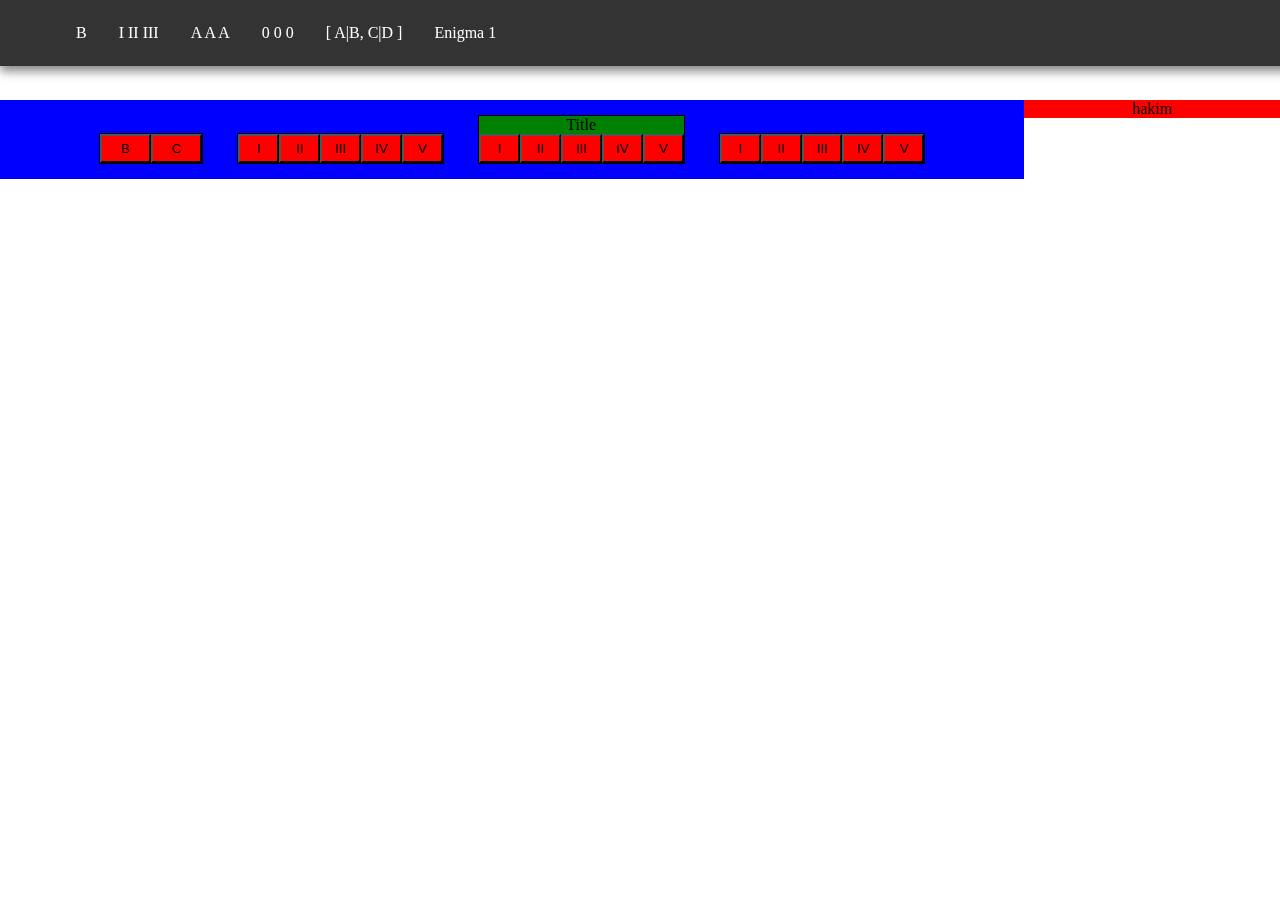
==== src/v2/index.htm @ fb498921 "v2" ====
<!DOCTYPE html>
<html>

<head>
  <meta charset="utf-8"/>
  <link rel="stylesheet" type="text/css" href="css/default.css">
</head>

<body>

  <div id="toolbar-container">
    <ul class="toolbar">
      <li><span>B</span></li>
      <li><span>I II III</span></li>
      <li><span>A A A</span></li>
      <li><span>0 0 0</span></li>
      <li><span>[ A|B, C|D ]</span></li>
      <li><span>Enigma 1</span></li>
    </ul>
  </div>
  <div id="rotors-container">

    <div class="reflector">
      <div class="reflector-button-container">
        <button>B</button><button>C</button>
      </div>
    </div>
    <div class="rotor">
      <div class="rotor-button-container">
        <button>I</button><button>II</button><button>III</button><button>IV</button><button>V</button>
      </div>
    </div>
    <div class="rotor">
      <span>Title</span>
      <div class="rotor-button-container">
        <button>I</button><button>II</button><button>III</button><button>IV</button><button>V</button>
      </div>
    </div>
    <div class="rotor">
      <div class="rotor-button-container">
        <button>I</button><button>II</button><button>III</button><button>IV</button><button>V</button>
      </div>
    </div>

  </div>
    <div id="info-container">
      hakim
    </div>
  
  <script src="js/jquery.js" type="text/javascript"></script>
  <script src="js/rotor.js" type="text/javascript"></script>
  <script src="js/factory.js" type="text/javascript"></script>
  <script src="js/machine.js" type="text/javascript"></script>
  <script src="js/view.js" type="text/javascript"></script>
    
</body>

</html>
---- src/v2/css/default.css ----
/* FIXME entrelacmeent quand zoom entre toolbar et rotor */


/* HTML */

button::-moz-focus-inner {
  border: 0;
}

html,
body {
  margin: 0;
  height: 100%;
  width: 100%;
}


/* containers */

#toolbar-container {
  height:100px;
}

#rotors-container {
  float:left;
  width: 80%;
  background: blue;
  text-align: center;
}

#info-container{
  width:20%;
  background:red;
  text-align: center;
  position: fixed;
  right:0;
}
/* Toolbar */

ul.toolbar {
  box-shadow: 0px 5px 10px grey;
  list-style-type: none;
  margin: 0;
  padding: 10px;
  padding-left: 60px;
  overflow: hidden;
  background-color: #333;
  position: fixed;
  top: 0;
  width: 100%;
}

ul.toolbar li {
  float: left;
}


/* Toolbar spans */

ul.toolbar span {
  display: block;
  color: white;
  text-align: center;
  padding: 14px 16px;
  text-decoration: none;
}


/* Toolbar links */

ul.toolbar a {
  display: block;
  color: white;
  text-align: center;
  padding: 14px 16px;
  text-decoration: none;
}

ul.toolbar a:hover:not(.tb-active) {
  background-color: #111;
}

a.tb-active {
  background-color: #4CAF50;
}


/* Reflector */

.reflector {
  display: inline-block;
  background: green;
  margin: 15px;
  padding: 0;
  width: 10%;
  height: 100%;
  border: 1px solid black;
}

.reflector-button-container {
  width: 100%;
  padding: 0;
  margin: 0 auto;
  text-align: center;
  background: yellow;
}

.reflector-button-container button {
  width: 50%;
  background: red;
  margin: 0;
  padding: 5px;
  /*border: 1px solid black;*/
}

/* Rotor */

.rotor {
  display: inline-block;
  background: green;
  margin: 15px;
  padding: 0;
  width: 20%;
  height: 100%;
  border: 1px solid black;
}

.rotor-button-container {
  width: 100%;
  padding: 0;
  margin: 0 auto;
  text-align: center;
  background: yellow;
}

.rotor-button-container button {
  width: 20%;
  background: red;
  margin: 0;
  padding: 5px;
  /*border: 1px solid black;*/
}
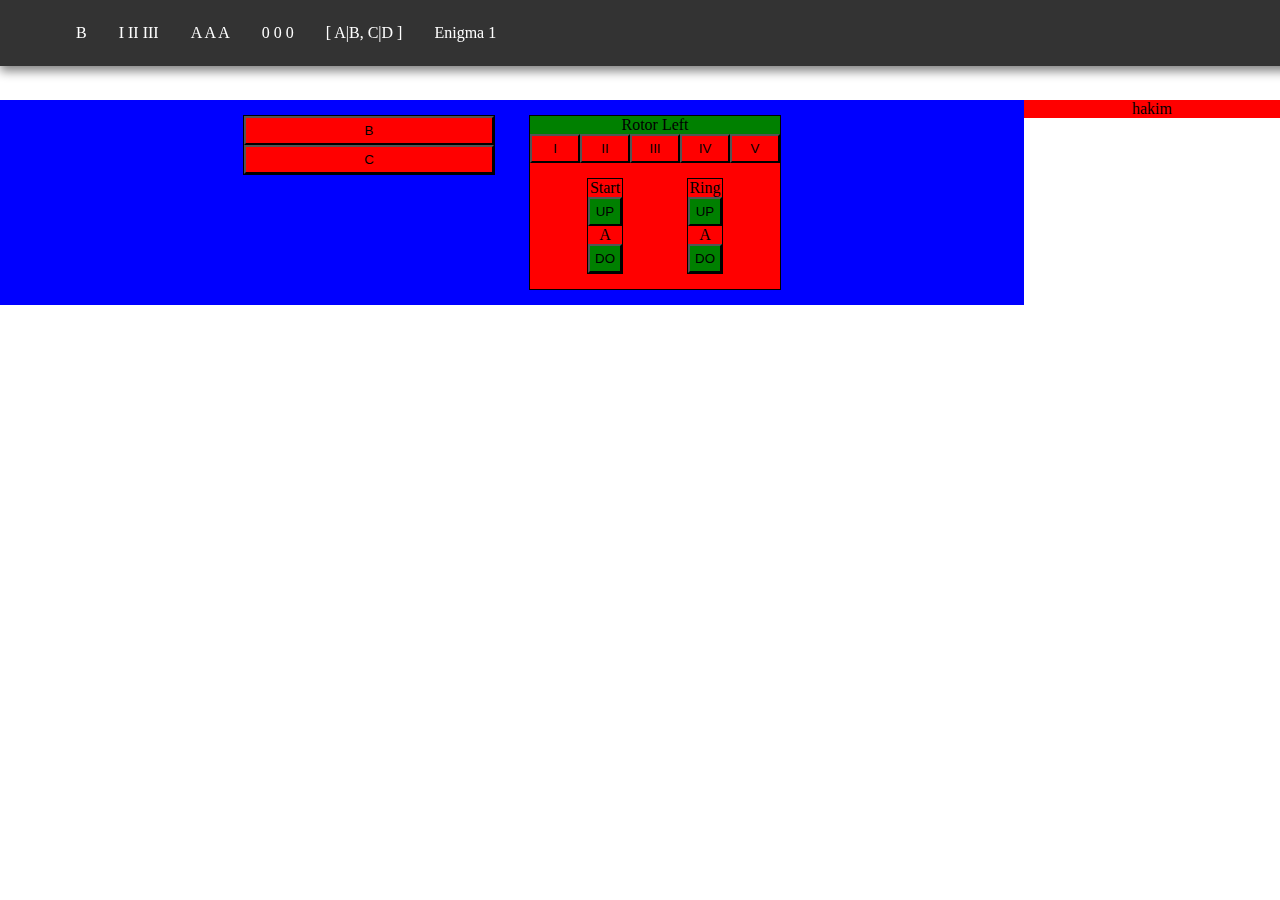
==== commit 00e8e3ac: "v2 update" ====
--- a/src/v2/index.htm
+++ b/src/v2/index.htm
@@ -2,7 +2,7 @@
 <html>
 
 <head>
-  <meta charset="utf-8"/>
+  <meta charset="utf-8" />
   <link rel="stylesheet" type="text/css" href="css/default.css">
 </head>
 
@@ -22,37 +22,45 @@
 
     <div class="reflector">
       <div class="reflector-button-container">
-        <button>B</button><button>C</button>
-      </div>
-    </div>
-    <div class="rotor">
-      <div class="rotor-button-container">
-        <button>I</button><button>II</button><button>III</button><button>IV</button><button>V</button>
-      </div>
-    </div>
-    <div class="rotor">
-      <span>Title</span>
-      <div class="rotor-button-container">
-        <button>I</button><button>II</button><button>III</button><button>IV</button><button>V</button>
-      </div>
-    </div>
-    <div class="rotor">
-      <div class="rotor-button-container">
-        <button>I</button><button>II</button><button>III</button><button>IV</button><button>V</button>
+        <button>B</button>
+        <button>C</button>
       </div>
     </div>
 
+    <div class="rotor">
+      <span>Rotor Left</span>
+      <div class="rotor-button-container">
+        <button>I</button><button>II</button><button>III</button><button>IV</button><button>V</button>
+
+        <div class="rotor-param-container">
+          <div class="rotor-param">
+            <span>Start</span>
+            <button class="rotor-param-element">UP</button>
+            <span class="rotor-param-element">A</span>
+            <button class="rotor-param-element">DO</button>
+          </div>
+          <div class="rotor-param">
+            <span>Ring</span>
+            <button class="rotor-param-element">UP</button>
+            <span class="rotor-param-element">A</span>
+            <button class="rotor-param-element">DO</button>
+          </div>
+        </div>
+      </div>
+    </div>
+
+
   </div>
-    <div id="info-container">
-      hakim
-    </div>
-  
+  <div id="info-container">
+    hakim
+  </div>
+
   <script src="js/jquery.js" type="text/javascript"></script>
   <script src="js/rotor.js" type="text/javascript"></script>
   <script src="js/factory.js" type="text/javascript"></script>
   <script src="js/machine.js" type="text/javascript"></script>
   <script src="js/view.js" type="text/javascript"></script>
-    
+
 </body>
 
 </html>--- a/src/v2/css/default.css
+++ b/src/v2/css/default.css
@@ -21,20 +21,27 @@
   height:100px;
 }
 
-#rotors-container {
-  float:left;
-  width: 80%;
-  background: blue;
-  text-align: center;
-}
-
 #info-container{
+  
   width:20%;
   background:red;
   text-align: center;
   position: fixed;
   right:0;
 }
+
+#rotors-container {
+  float:left;
+  width: 80%;
+  background: blue;
+  margin:0 auto;
+  text-align: center;
+}
+
+#plugboard-container{
+  
+}
+
 /* Toolbar */
 
 ul.toolbar {
@@ -90,10 +97,10 @@
 .reflector {
   display: inline-block;
   background: green;
-  margin: 15px;
   padding: 0;
-  width: 10%;
-  height: 100%;
+  vertical-align: top;
+  margin:15px;
+  width: 250px;
   border: 1px solid black;
 }
 
@@ -106,7 +113,7 @@
 }
 
 .reflector-button-container button {
-  width: 50%;
+  width: 100%;
   background: red;
   margin: 0;
   padding: 5px;
@@ -118,10 +125,10 @@
 .rotor {
   display: inline-block;
   background: green;
-  margin: 15px;
   padding: 0;
-  width: 20%;
-  height: 100%;
+  vertical-align: top;
+  width: 250px;
+  margin:15px;
   border: 1px solid black;
 }
 
@@ -139,4 +146,30 @@
   margin: 0;
   padding: 5px;
   /*border: 1px solid black;*/
-}+}
+
+.rotor-param-container{
+  width:100%;
+  background:red;
+}
+
+.rotor-param{
+  display:inline-block;
+  margin:15px;
+  margin-left:30px;
+  margin-right: 30px;
+  border:1px solid black;
+}
+
+.rotor-param-element{
+  display: block;
+  width:100%;
+}
+
+.rotor-param button{
+  background:green;
+  display: block;
+  width:100%;
+}
+
+/* Plugboard */ 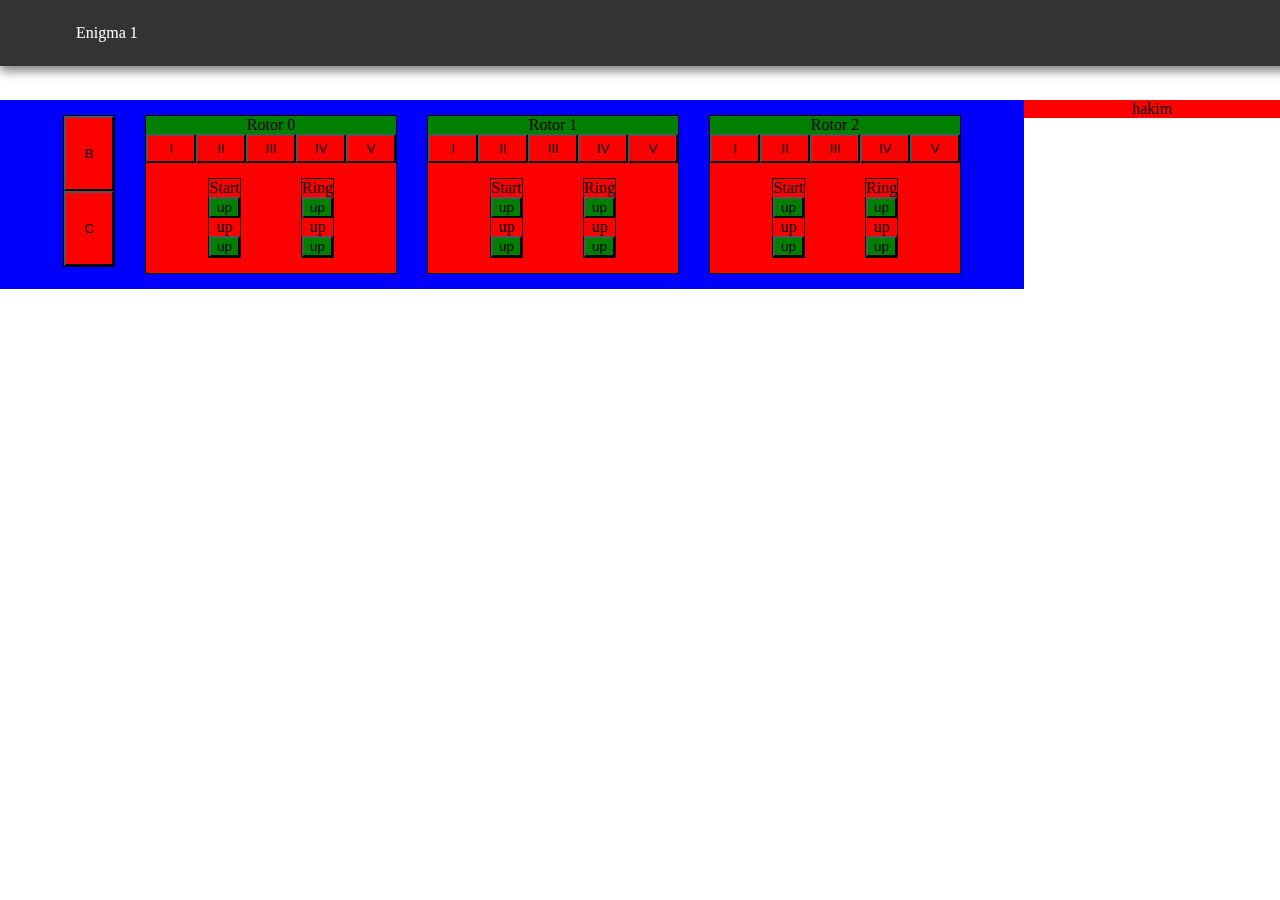
==== commit 2681e3e7: "v2 js rotor + reflector views" ====
--- a/src/v2/index.htm
+++ b/src/v2/index.htm
@@ -10,52 +10,18 @@
 
   <div id="toolbar-container">
     <ul class="toolbar">
-      <li><span>B</span></li>
-      <li><span>I II III</span></li>
-      <li><span>A A A</span></li>
-      <li><span>0 0 0</span></li>
-      <li><span>[ A|B, C|D ]</span></li>
       <li><span>Enigma 1</span></li>
     </ul>
   </div>
   <div id="rotors-container">
-
-    <div class="reflector">
-      <div class="reflector-button-container">
-        <button>B</button>
-        <button>C</button>
-      </div>
-    </div>
-
-    <div class="rotor">
-      <span>Rotor Left</span>
-      <div class="rotor-button-container">
-        <button>I</button><button>II</button><button>III</button><button>IV</button><button>V</button>
-
-        <div class="rotor-param-container">
-          <div class="rotor-param">
-            <span>Start</span>
-            <button class="rotor-param-element">UP</button>
-            <span class="rotor-param-element">A</span>
-            <button class="rotor-param-element">DO</button>
-          </div>
-          <div class="rotor-param">
-            <span>Ring</span>
-            <button class="rotor-param-element">UP</button>
-            <span class="rotor-param-element">A</span>
-            <button class="rotor-param-element">DO</button>
-          </div>
-        </div>
-      </div>
-    </div>
-
-
   </div>
+  
   <div id="info-container">
     hakim
   </div>
 
   <script src="js/jquery.js" type="text/javascript"></script>
+  <script src="js/util.js" type="text/javascript"></script>
   <script src="js/rotor.js" type="text/javascript"></script>
   <script src="js/factory.js" type="text/javascript"></script>
   <script src="js/machine.js" type="text/javascript"></script>
--- a/src/v2/css/default.css
+++ b/src/v2/css/default.css
@@ -100,12 +100,14 @@
   padding: 0;
   vertical-align: top;
   margin:15px;
-  width: 250px;
+  width: 50px;
+  height:150px;
   border: 1px solid black;
 }
 
 .reflector-button-container {
   width: 100%;
+  height:100%;
   padding: 0;
   margin: 0 auto;
   text-align: center;
@@ -114,6 +116,7 @@
 
 .reflector-button-container button {
   width: 100%;
+  height:50%;
   background: red;
   margin: 0;
   padding: 5px;
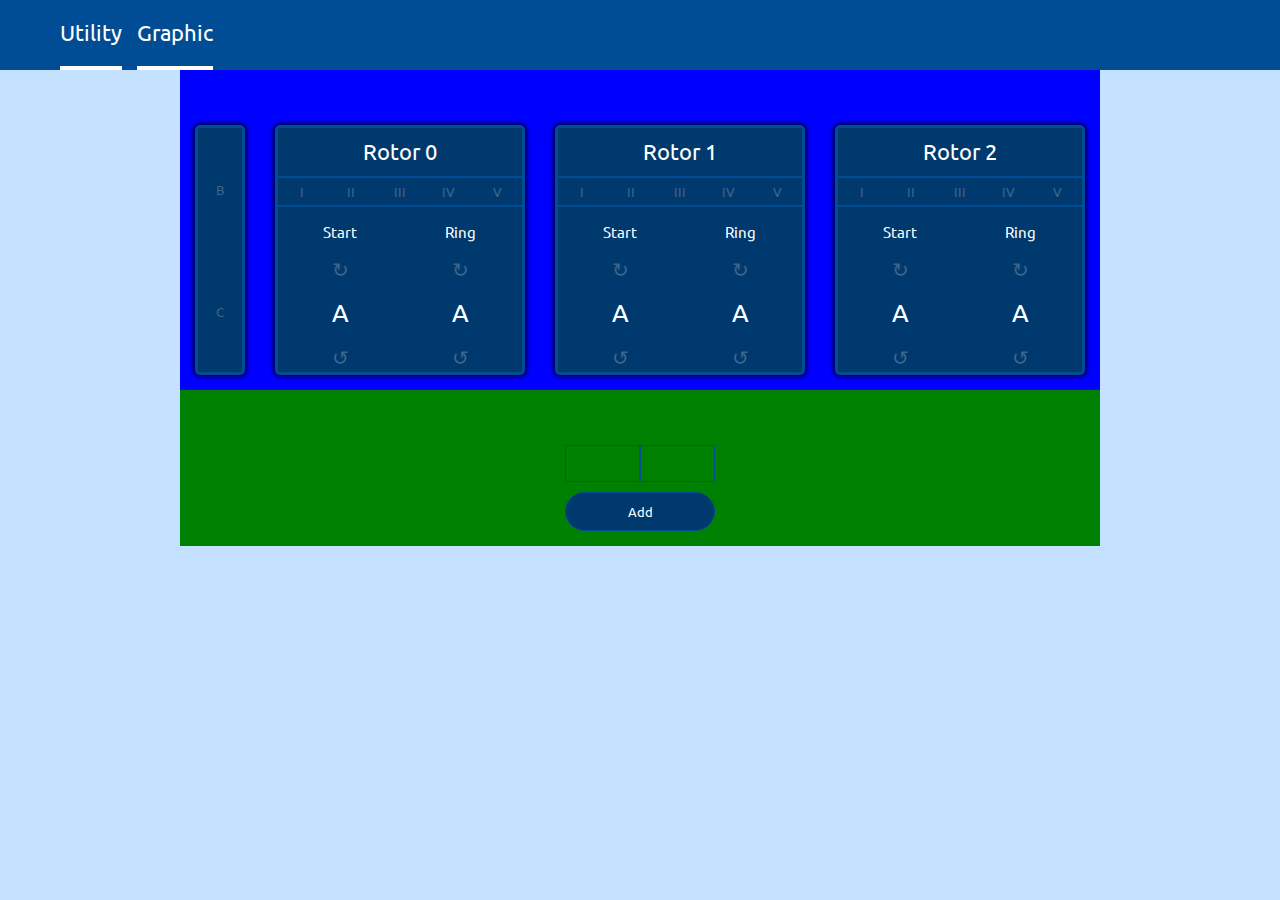
==== commit f73cd1b6: "resp design" ====
--- a/src/v2/index.htm
+++ b/src/v2/index.htm
@@ -3,6 +3,7 @@
 
 <head>
   <meta charset="utf-8" />
+  <link rel="stylesheet" type="text/css" href="http://fonts.googleapis.com/css?family=Ubuntu:regular,bold&subset=Latin">
   <link rel="stylesheet" type="text/css" href="css/default.css">
 </head>
 
@@ -10,15 +11,17 @@
 
   <div id="toolbar-container">
     <ul class="toolbar">
-      <li><span>Enigma 1</span></li>
+      <li><span>Utility</span></li>
+      <li><span>Graphic</span></li>
     </ul>
   </div>
-  <div id="rotors-container">
-  </div>
+  <section id="section-config">
+    <div id="rotors-container">
+    </div>
+    <div id="plugboard-container">
+    </div>
+  </section>
   
-  <div id="info-container">
-    hakim
-  </div>
 
   <script src="js/jquery.js" type="text/javascript"></script>
   <script src="js/util.js" type="text/javascript"></script>
--- a/src/v2/css/default.css
+++ b/src/v2/css/default.css
@@ -7,64 +7,102 @@
   border: 0;
 }
 
+button{
+  cursor:pointer;
+  font-family: inherit; 
+}
+
 html,
 body {
-  margin: 0;
   height: 100%;
   width: 100%;
-}
-
+  margin:0 auto;
+  padding:0;
+  text-align: center;
+  font-family: Ubuntu, Verdana, Geneva, Arial, Helvetica, sans-serif;
+  font-size:22px;
+  background:#c4e2ff;
+}
+
+
+/* sections */
+
+#section-config{
+  width:100%;
+  background:inherit;
+  text-align: center;
+}
 
 /* containers */
 
 #toolbar-container {
-  height:100px;
-}
-
-#info-container{
-  
-  width:20%;
-  background:red;
-  text-align: center;
-  position: fixed;
-  right:0;
+  height:70px;
 }
 
 #rotors-container {
-  float:left;
-  width: 80%;
-  background: blue;
+  display: inline-block;
+  width: 920px;
   margin:0 auto;
-  text-align: center;
+  padding-top:40px;
+  text-align: center;
+  background:blue;
+  vertical-align: top;
 }
 
 #plugboard-container{
-  
+  display: inline-block;
+  width: 920px;
+  margin:0 auto;
+  padding-top:40px;
+  text-align: center;
+  vertical-align: top;
+  background:green;
 }
 
 /* Toolbar */
 
 ul.toolbar {
-  box-shadow: 0px 5px 10px grey;
+  display: flex;
+  /*box-shadow: 0px 2px 3px grey;*/
   list-style-type: none;
   margin: 0;
-  padding: 10px;
+  padding:0;
   padding-left: 60px;
   overflow: hidden;
-  background-color: #333;
+  background: #004d95;
   position: fixed;
   top: 0;
   width: 100%;
-}
-
-ul.toolbar li {
-  float: left;
-}
-
+  height:70px;
+  justify-content: flex-start;
+  align-items: center;
+}
 
 /* Toolbar spans */
 
 ul.toolbar span {
+  display: block;
+  color: white;
+  text-align: center;
+  padding:20px;
+  padding-left: 0;
+  padding-right:0;
+  margin:0;
+  margin-right: 15px;
+  text-decoration: none;
+  border-bottom:5px solid white;
+  height:100%;
+}
+ul.toolbar span:hover {
+  border-bottom:5px solid #00396d;
+  color:#00396d;
+  cursor:pointer;
+}
+
+
+/* Toolbar links */
+
+ul.toolbar a {
   display: block;
   color: white;
   text-align: center;
@@ -72,17 +110,6 @@
   text-decoration: none;
 }
 
-
-/* Toolbar links */
-
-ul.toolbar a {
-  display: block;
-  color: white;
-  text-align: center;
-  padding: 14px 16px;
-  text-decoration: none;
-}
-
 ul.toolbar a:hover:not(.tb-active) {
   background-color: #111;
 }
@@ -95,14 +122,20 @@
 /* Reflector */
 
 .reflector {
-  display: inline-block;
-  background: green;
+  -webkit-box-sizing: border-box;
+  -moz-box-sizing: border-box;
+  box-sizing: border-box;
+  display: inline-block;
   padding: 0;
   vertical-align: top;
   margin:15px;
   width: 50px;
-  height:150px;
-  border: 1px solid black;
+  height:250px;
+  border: 3px solid #004d95;
+  background-color: #00396d;
+  border-radius: 5px;
+  box-shadow: #000 0px 0px 5px 1px;
+
 }
 
 .reflector-button-container {
@@ -111,28 +144,46 @@
   padding: 0;
   margin: 0 auto;
   text-align: center;
-  background: yellow;
 }
 
 .reflector-button-container button {
   width: 100%;
   height:50%;
-  background: red;
   margin: 0;
   padding: 5px;
-  /*border: 1px solid black;*/
+  background:inherit;
+  border-width: 0;
+  color:#3f668b;
+}
+
+.reflector-button-container button:hover {
+  background:#004d95;
+  color:white;
 }
 
 /* Rotor */
 
 .rotor {
-  display: inline-block;
-  background: green;
+  -webkit-box-sizing: border-box;
+  -moz-box-sizing: border-box;
+  box-sizing: border-box;
+  display: inline-block;
+  background:#00396d;
   padding: 0;
   vertical-align: top;
   width: 250px;
+  height:250px;
   margin:15px;
-  border: 1px solid black;
+  border: 3px solid #004d95;
+  border-radius: 5px;
+  box-shadow: #000 0px 0px 5px 1px;
+  color:white;
+  
+}
+
+.rotor span{
+  display:block;
+  padding:10px;
 }
 
 .rotor-button-container {
@@ -140,20 +191,31 @@
   padding: 0;
   margin: 0 auto;
   text-align: center;
-  background: yellow;
 }
 
 .rotor-button-container button {
   width: 20%;
-  background: red;
   margin: 0;
   padding: 5px;
+  background:inherit;
+  border-width: 0;
+  border-top: 2px solid #004d95;
+  border-bottom: 2px solid #004d95;
+  color:#3f668b;
   /*border: 1px solid black;*/
 }
 
+.rotor-button-container button:hover{
+  background:#004d95;
+  color:white;
+}
+
 .rotor-param-container{
   width:100%;
-  background:red;
+}
+
+.rotor-param-container span{
+  padding:0;
 }
 
 .rotor-param{
@@ -161,18 +223,166 @@
   margin:15px;
   margin-left:30px;
   margin-right: 30px;
-  border:1px solid black;
+  font-size: 15px;
+  width:60px;
 }
 
 .rotor-param-element{
   display: block;
+  margin-top:10px;
+  width:100%;
+}
+
+.rotor-param-element-start{
+  color:white;
+  font-size: 25px;
+}
+
+.rotor-param-element-ring{
+  color:white;
+  font-size: 25px;
+}
+
+.rotor-param-element span{
+  display: block;
+  margin-top:10px;
   width:100%;
 }
 
 .rotor-param button{
-  background:green;
-  display: block;
-  width:100%;
-}
-
-/* Plugboard */ +  display: block;
+  width:auto;
+  height:auto;
+  margin:0 auto;
+  margin-top:10px;
+  padding:5px;
+  font-size:20px;
+  border-radius: 0%;
+  color:#3f668b;
+  background: inherit;
+  border-width: 0;
+}
+
+.rotor-param button:hover{
+  color:white;
+  background:inherit;
+}
+
+/* Plugboard */ 
+
+.plugboard-list{
+  padding:0;
+  margin:0;
+}
+
+#plugboard-add{
+  margin:15px auto;
+  padding:0;
+  text-align: center;
+  width:150px;
+}
+
+.plugboard-add button{
+  padding:10px;
+  margin:0;
+  border: 1px solid #004d95;
+  width:100%;
+  border-radius: 20px;
+  color:white;
+  background:#00396d;
+  margin-top: 5px;
+}
+
+.plugboard-add button:hover{
+  background:#004d95;
+}
+
+.plugboard-add-entries{
+  width:100%;
+  padding:0;
+  margin:0;
+}
+
+.plugboard-add-entries textarea{
+  resize: none;
+  text-align: center;
+  -webkit-box-sizing: border-box;
+  -moz-box-sizing: border-box;
+  box-sizing: border-box;
+  width:50%;
+  padding:0;
+  margin:0;
+  padding-top:10px;
+  border: 1px solid #004d95;
+  background:inherit;
+  font-size:25px;
+  font-family: inherit;
+  line-height: 1;
+  height: auto;
+  color: #004d95;
+}
+
+#entry-one{
+  border-radius: 20px 0px 0px 20px;
+}
+
+#entry-two{
+  border-radius: 0px 20px 20px 0px;
+}
+.plug-item{
+  display: inline-block;
+  height:50px;
+  width:65px;
+  margin:5px;
+  padding:5px;
+  border:2px solid #004d95;
+  color:white;
+  border-radius: 8px;
+  box-shadow: #575757 0px 0px 1px 1px;
+  background:#00396d;
+  
+}
+
+.plug-item span{
+  display: flex;
+  align-items: center;
+  justify-content: center;
+  height:inherit;
+  width:inherit;
+  margin:0;
+  border-radius: 6px;
+  
+}
+.cross-panel{
+  position:absolute;
+  margin:0;
+  padding:0;
+  height:0;
+  width:0;
+  overflow:hidden;
+  border-radius: 6px;
+}
+
+.cross{
+  color:white;
+}
+
+.plug-item:hover .cross-panel{
+  display:flex;
+  align-items:center;
+  margin:0;
+  padding:0;
+  justify-content:center;
+  overflow:visible;
+  height:inherit;
+  width:inherit;
+  opacity:0.9;
+  background:rgba(0, 0, 0, 0);
+}
+.plug-item:hover{
+  border-radius:8px;
+  border:2px solid #004d95;
+  box-shadow: #575757 0px 0px 2px 1px;
+  color:rgba(0, 0, 0, 0.31);
+  cursor:pointer;
+}
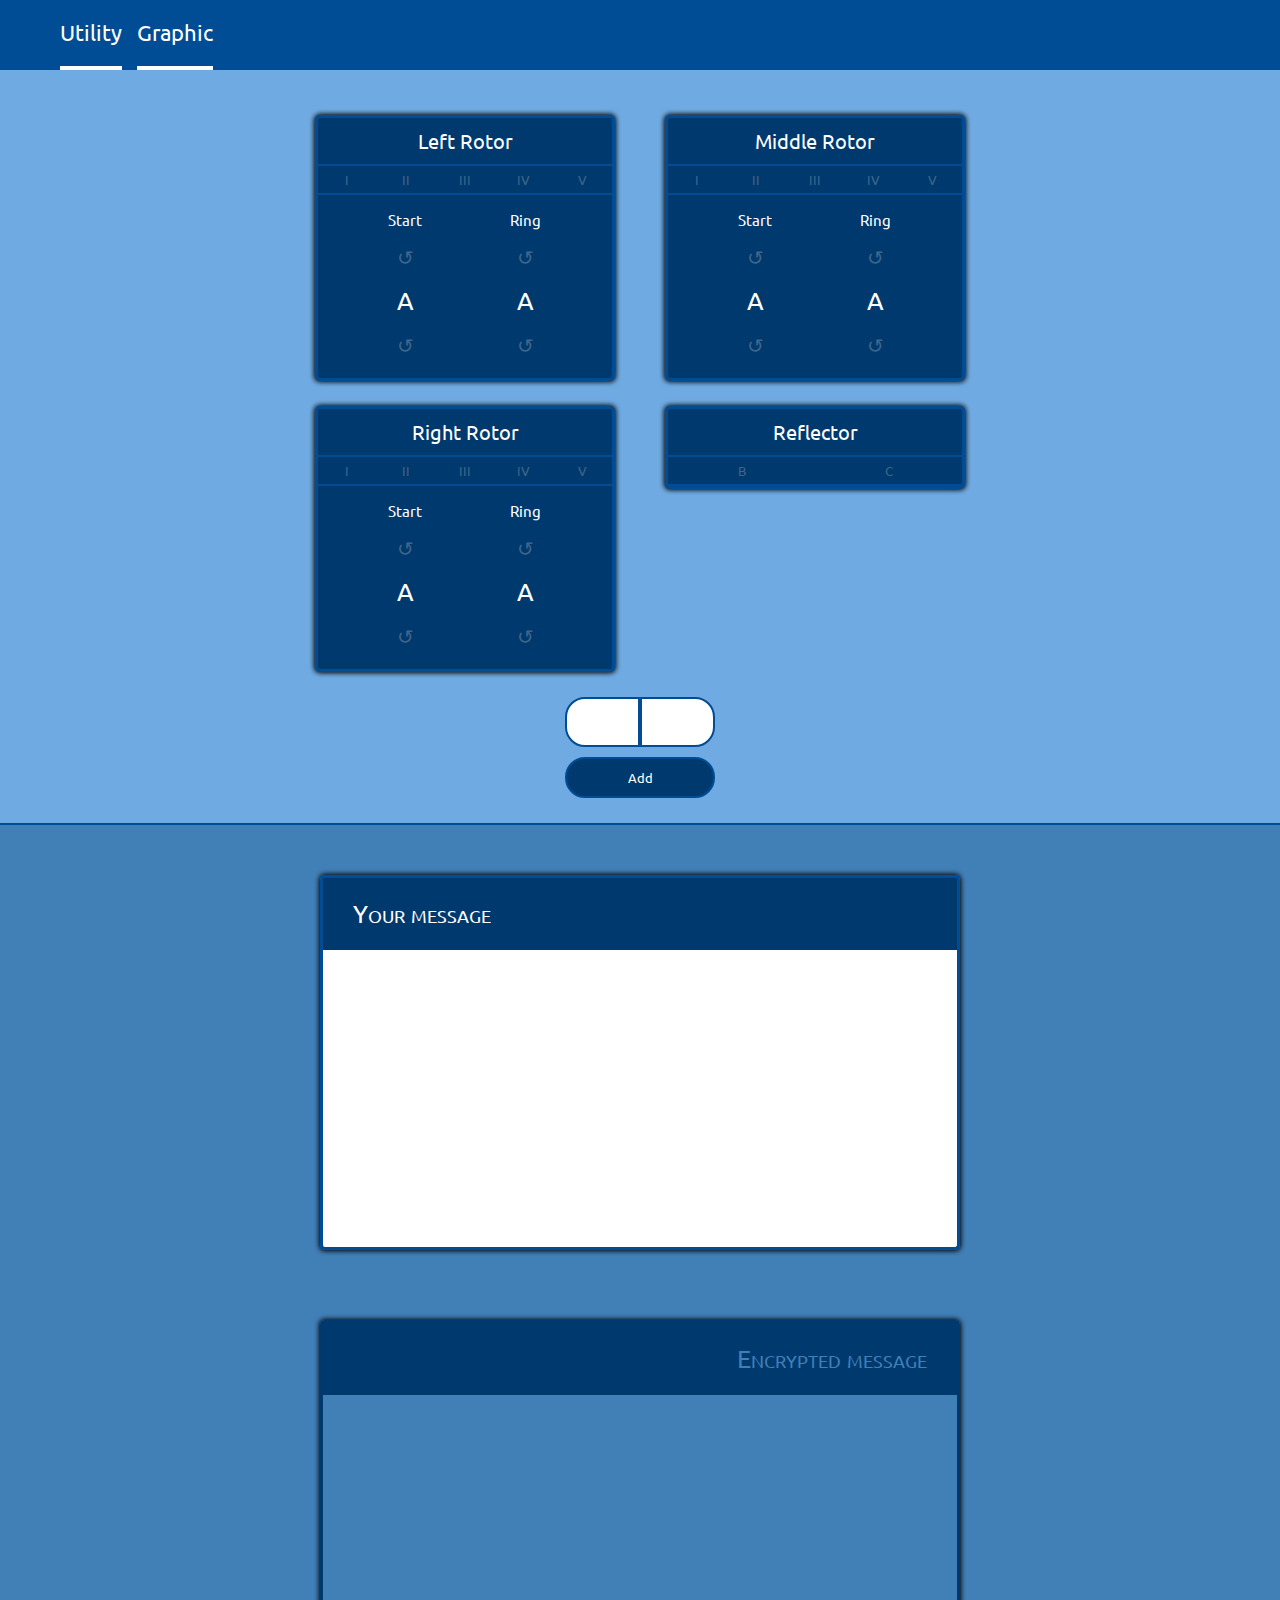
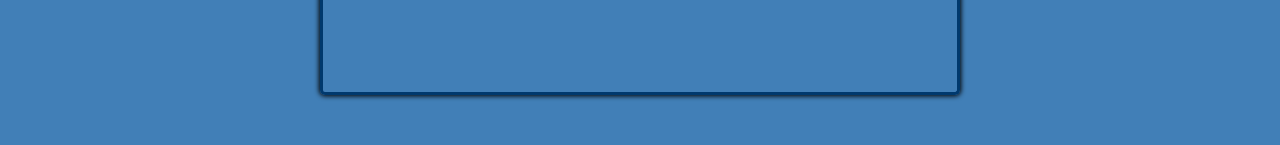
==== commit aa56e3c9: "input + output design" ====
--- a/src/v2/index.htm
+++ b/src/v2/index.htm
@@ -21,6 +21,12 @@
     <div id="plugboard-container">
     </div>
   </section>
+  <section id="section-input">
+    <div id="input-container">
+    </div>
+    <div id="output-container">
+    </div>
+  </section>
   
 
   <script src="js/jquery.js" type="text/javascript"></script>
@@ -32,4 +38,4 @@
 
 </body>
 
-</html>+</html>
--- a/src/v2/css/default.css
+++ b/src/v2/css/default.css
@@ -1,5 +1,3 @@
-/* FIXME entrelacmeent quand zoom entre toolbar et rotor */
-
 
 /* HTML */
 
@@ -21,7 +19,7 @@
   text-align: center;
   font-family: Ubuntu, Verdana, Geneva, Arial, Helvetica, sans-serif;
   font-size:22px;
-  background:#c4e2ff;
+  background:white;
 }
 
 
@@ -29,7 +27,19 @@
 
 #section-config{
   width:100%;
-  background:inherit;
+  background:#6fabe2;
+  text-align: center;
+  height: auto;
+  padding:0 ;
+}
+
+#section-input{
+  width:100%;
+  height: auto;
+  padding-top: 50px;
+  padding-bottom: 50px;
+  background:#417fb7;
+  border-top: 2px solid #004d95;
   text-align: center;
 }
 
@@ -41,22 +51,42 @@
 
 #rotors-container {
   display: inline-block;
-  width: 920px;
-  margin:0 auto;
-  padding-top:40px;
-  text-align: center;
-  background:blue;
+  width: 70%;
+  height: auto;
+  margin:0 auto;
+  padding-top:20px;
+  text-align: center;
   vertical-align: top;
 }
 
 #plugboard-container{
   display: inline-block;
-  width: 920px;
-  margin:0 auto;
-  padding-top:40px;
-  text-align: center;
-  vertical-align: top;
-  background:green;
+  width: 60%;
+  margin:0 auto;
+  text-align: center;
+  vertical-align: top;
+}
+
+#input-container{
+  display: block;
+  width: 50%;
+  margin:0 auto;
+  margin-bottom:70px;
+  border-radius:5px;
+  text-align: center;
+  vertical-align: top;
+  box-shadow: #000 0px 0px 5px 1px;
+}
+
+#output-container{
+  display: block;
+  width: 50%;
+  margin:0 auto;
+  margin-top:70px;
+  border-radius:5px;
+  text-align: center;
+  vertical-align: top;
+  box-shadow: #000 0px 0px 5px 1px;
 }
 
 /* Toolbar */
@@ -118,45 +148,28 @@
   background-color: #4CAF50;
 }
 
-
 /* Reflector */
 
-.reflector {
-  -webkit-box-sizing: border-box;
-  -moz-box-sizing: border-box;
-  box-sizing: border-box;
-  display: inline-block;
-  padding: 0;
-  vertical-align: top;
-  margin:15px;
-  width: 50px;
-  height:250px;
-  border: 3px solid #004d95;
-  background-color: #00396d;
-  border-radius: 5px;
-  box-shadow: #000 0px 0px 5px 1px;
-
-}
-
-.reflector-button-container {
+.reflector-choice {
   width: 100%;
-  height:100%;
   padding: 0;
   margin: 0 auto;
   text-align: center;
 }
 
-.reflector-button-container button {
-  width: 100%;
-  height:50%;
+.reflector-choice button {
+  width: 50%;
   margin: 0;
   padding: 5px;
   background:inherit;
+  color:#3f668b;
   border-width: 0;
-  color:#3f668b;
-}
-
-.reflector-button-container button:hover {
+  border-top: 2px solid #004d95;
+  border-bottom: 2px solid #004d95;
+  /*border: 1px solid black;*/
+}
+
+.reflector-choice button:hover{
   background:#004d95;
   color:white;
 }
@@ -164,162 +177,151 @@
 /* Rotor */
 
 .rotor {
-  -webkit-box-sizing: border-box;
-  -moz-box-sizing: border-box;
-  box-sizing: border-box;
   display: inline-block;
+  width: 300px;
+  margin:25px;
+  margin-bottom: 0;
+  padding: 0;
   background:#00396d;
-  padding: 0;
-  vertical-align: top;
-  width: 250px;
-  height:250px;
-  margin:15px;
   border: 3px solid #004d95;
   border-radius: 5px;
+  vertical-align: top;
   box-shadow: #000 0px 0px 5px 1px;
-  color:white;
-  
+  -webkit-box-sizing: border-box;
+  -moz-box-sizing: border-box;
+  box-sizing: border-box;
+  font-size: 20px;
 }
 
 .rotor span{
   display:block;
   padding:10px;
-}
-
-.rotor-button-container {
+  color:white;
+}
+
+.rotor-choice {
   width: 100%;
   padding: 0;
   margin: 0 auto;
   text-align: center;
 }
 
-.rotor-button-container button {
+.rotor-choice button {
   width: 20%;
   margin: 0;
   padding: 5px;
   background:inherit;
+  color:#3f668b;
   border-width: 0;
   border-top: 2px solid #004d95;
   border-bottom: 2px solid #004d95;
-  color:#3f668b;
   /*border: 1px solid black;*/
 }
 
-.rotor-button-container button:hover{
+.rotor-choice button:hover{
   background:#004d95;
   color:white;
 }
 
-.rotor-param-container{
-  width:100%;
-}
-
-.rotor-param-container span{
-  padding:0;
-}
-
-.rotor-param{
+.param-container{
+  width:100%;
+}
+
+.param-container span{
+  padding:0;
+}
+
+.param{
   display:inline-block;
+  width:60px;
   margin:15px;
   margin-left:30px;
   margin-right: 30px;
   font-size: 15px;
-  width:60px;
-}
-
-.rotor-param-element{
-  display: block;
-  margin-top:10px;
-  width:100%;
-}
-
-.rotor-param-element-start{
-  color:white;
-  font-size: 25px;
-}
-
-.rotor-param-element-ring{
-  color:white;
-  font-size: 25px;
-}
-
-.rotor-param-element span{
-  display: block;
-  margin-top:10px;
-  width:100%;
-}
-
-.rotor-param button{
+}
+
+.param button{
   display: block;
   width:auto;
   height:auto;
   margin:0 auto;
   margin-top:10px;
   padding:5px;
-  font-size:20px;
-  border-radius: 0%;
   color:#3f668b;
   background: inherit;
+  border-radius: 0%;
   border-width: 0;
-}
-
-.rotor-param button:hover{
-  color:white;
+  font-size:20px;
+}
+
+.param button:hover{
   background:inherit;
+  color:white;
+}
+
+.param button:active{
+  background:inherit;
+  color:black;
+}
+
+.param-value{
+  display: block;
+  width:auto;
+  margin:0 auto;
+  margin-top:10px;
+  font-size: 25px;
 }
 
 /* Plugboard */ 
 
-.plugboard-list{
-  padding:0;
-  margin:0;
-}
-
-#plugboard-add{
-  margin:15px auto;
-  padding:0;
-  text-align: center;
+#plugboard-list{
+  padding:0;
+  margin:0;
+}
+
+#plugboard-adder{
   width:150px;
-}
-
-.plugboard-add button{
+  margin:25px auto;
+  padding:0;
+  text-align: center;
+}
+
+#add-button{
+  width:100%;
+  margin:0;
+  margin-top: 5px;
   padding:10px;
-  margin:0;
-  border: 1px solid #004d95;
-  width:100%;
+  background:#00396d;
+  color:white;
+  border: 2px solid #004d95;
   border-radius: 20px;
-  color:white;
-  background:#00396d;
-  margin-top: 5px;
-}
-
-.plugboard-add button:hover{
+}
+
+#add-button:hover{
   background:#004d95;
 }
 
-.plugboard-add-entries{
-  width:100%;
-  padding:0;
-  margin:0;
-}
-
-.plugboard-add-entries textarea{
+#add-entries{
+  width:100%;
+  padding:0;
+  margin:0;
+}
+
+#add-entries textarea{
+  width:50%;
+  height:50px;
+  margin:0;
+  padding:0;
+  background:white;
+  color: #004d95;
+  border: 2px solid #004d95;
+  font-size:25px;
+  font-family: inherit;
+  text-align: center;
   resize: none;
-  text-align: center;
-  -webkit-box-sizing: border-box;
-  -moz-box-sizing: border-box;
-  box-sizing: border-box;
-  width:50%;
-  padding:0;
-  margin:0;
-  padding-top:10px;
-  border: 1px solid #004d95;
-  background:inherit;
-  font-size:25px;
-  font-family: inherit;
-  line-height: 1;
-  height: auto;
-  color: #004d95;
+  -webkit-box-sizing: border-box;
+  -moz-box-sizing: border-box;
+  box-sizing: border-box;
 }
 
 #entry-one{
@@ -329,60 +331,185 @@
 #entry-two{
   border-radius: 0px 20px 20px 0px;
 }
-.plug-item{
+
+.add-item{
   display: inline-block;
+  width:65px;
   height:50px;
-  width:65px;
-  margin:5px;
+  margin-top:25px;
+  margin-bottom: 0;
+  margin-left:9px;
+  margin-right:9px;
   padding:5px;
   border:2px solid #004d95;
+  background:#00396d;
   color:white;
   border-radius: 8px;
   box-shadow: #575757 0px 0px 1px 1px;
-  background:#00396d;
-  
-}
-
-.plug-item span{
+}
+
+.add-item span{
   display: flex;
+  width:inherit;
+  height:inherit;
+  margin:0;
+  border-radius: 6px;
   align-items: center;
   justify-content: center;
-  height:inherit;
-  width:inherit;
-  margin:0;
-  border-radius: 6px;
-  
-}
+}
+
 .cross-panel{
-  position:absolute;
-  margin:0;
-  padding:0;
+  display:flex;
+  width:0;
   height:0;
-  width:0;
-  overflow:hidden;
-  border-radius: 6px;
-}
-
-.cross{
-  color:white;
-}
-
-.plug-item:hover .cross-panel{
-  display:flex;
-  align-items:center;
-  margin:0;
-  padding:0;
-  justify-content:center;
-  overflow:visible;
-  height:inherit;
-  width:inherit;
+  margin:0;
+  padding:0;
   opacity:0.9;
   background:rgba(0, 0, 0, 0);
-}
-.plug-item:hover{
-  border-radius:8px;
+  border-radius: 6px;
+  align-items:center;
+  justify-content:center;
+  position:absolute;
+  overflow:hidden;
+}
+
+.cross{
+  color:white;
+}
+
+.add-item:hover .cross-panel{
+  width:inherit;
+  height:inherit;
+  overflow:visible;
+}
+.add-item:hover{
   border:2px solid #004d95;
   box-shadow: #575757 0px 0px 2px 1px;
-  color:rgba(0, 0, 0, 0.31);
+  color:rgba(255, 255, 255, 0.31);
   cursor:pointer;
 }
+
+/* input */
+
+#input-toolbar{
+  display: flex;
+  width:100%;
+  margin:0;
+  padding:20px;
+  padding-left:30px;
+  padding-right:30px;
+  background:#00396d;
+  color:white;
+  font-family: inherit;
+  font-size: 20px;
+  text-align: left;
+  border: 3px solid #004d95;
+  border-bottom-width:0;
+  border-radius: 5px 5px 0 0;
+  vertical-align: top;
+  align-items: center;
+  justify-content: flex-start ;
+  -webkit-box-sizing: border-box;
+  -moz-box-sizing: border-box;
+  box-sizing: border-box;
+
+
+
+}
+
+#input-toolbar span{
+  width:auto;
+  height:auto;
+  color:white;
+  font-family: inherit;
+  font-size: 25px;
+  font-variant: small-caps;
+  -webkit-box-sizing: border-box;
+  -moz-box-sizing: border-box;
+  box-sizing: border-box;
+}
+
+#input-container textarea{
+  display: block;
+  width:100%;
+  margin:0;
+  padding:20px;
+  height:300px;
+  color:#00396d;
+  font-family: inherit;
+  font-size: 20px;
+  resize: none;
+  outline: none;
+  text-align: left;
+  border: 3px solid #004d95;
+  border-top-width: 0;
+  border-radius: 0 0 5px 5px;
+  vertical-align: top;
+  -webkit-box-sizing: border-box;
+  -moz-box-sizing: border-box;
+  box-sizing: border-box;
+
+}
+
+/* output */
+
+#output-toolbar{
+  display: flex;
+  width:100%;
+  margin:0;
+  padding:20px;
+  padding-left:30px;
+  padding-right:30px;
+  background:#00396d;
+  color:white;
+  font-family: inherit;
+  font-size: 20px;
+  text-align: left;
+  border: 3px solid #00396d;
+  border-bottom-width:0;
+  border-radius: 5px 5px 0 0;
+  vertical-align: top;
+  align-items: center;
+  justify-content: flex-end;
+  -webkit-box-sizing: border-box;
+  -moz-box-sizing: border-box;
+  box-sizing: border-box;
+
+
+
+}
+
+#output-toolbar span{
+  width:auto;
+  height:auto;
+  color:#417fb7;
+  font-family: inherit;
+  font-size: 25px;
+  font-variant: small-caps;
+  -webkit-box-sizing: border-box;
+  -moz-box-sizing: border-box;
+  box-sizing: border-box;
+}
+
+#output-container textarea{
+  display: block;
+  width:100%;
+  margin:0;
+  padding:20px;
+  height:300px;
+  background:inherit;
+  color:white;
+  font-family: inherit;
+  font-size: 20px;
+  resize: none;
+  outline: none;
+  text-align: left;
+  border: 3px solid #00396d;
+  border-top-width: 0;
+  border-radius: 0 0 5px 5px;
+  vertical-align: top;
+  -webkit-box-sizing: border-box;
+  -moz-box-sizing: border-box;
+  box-sizing: border-box;
+
+}
